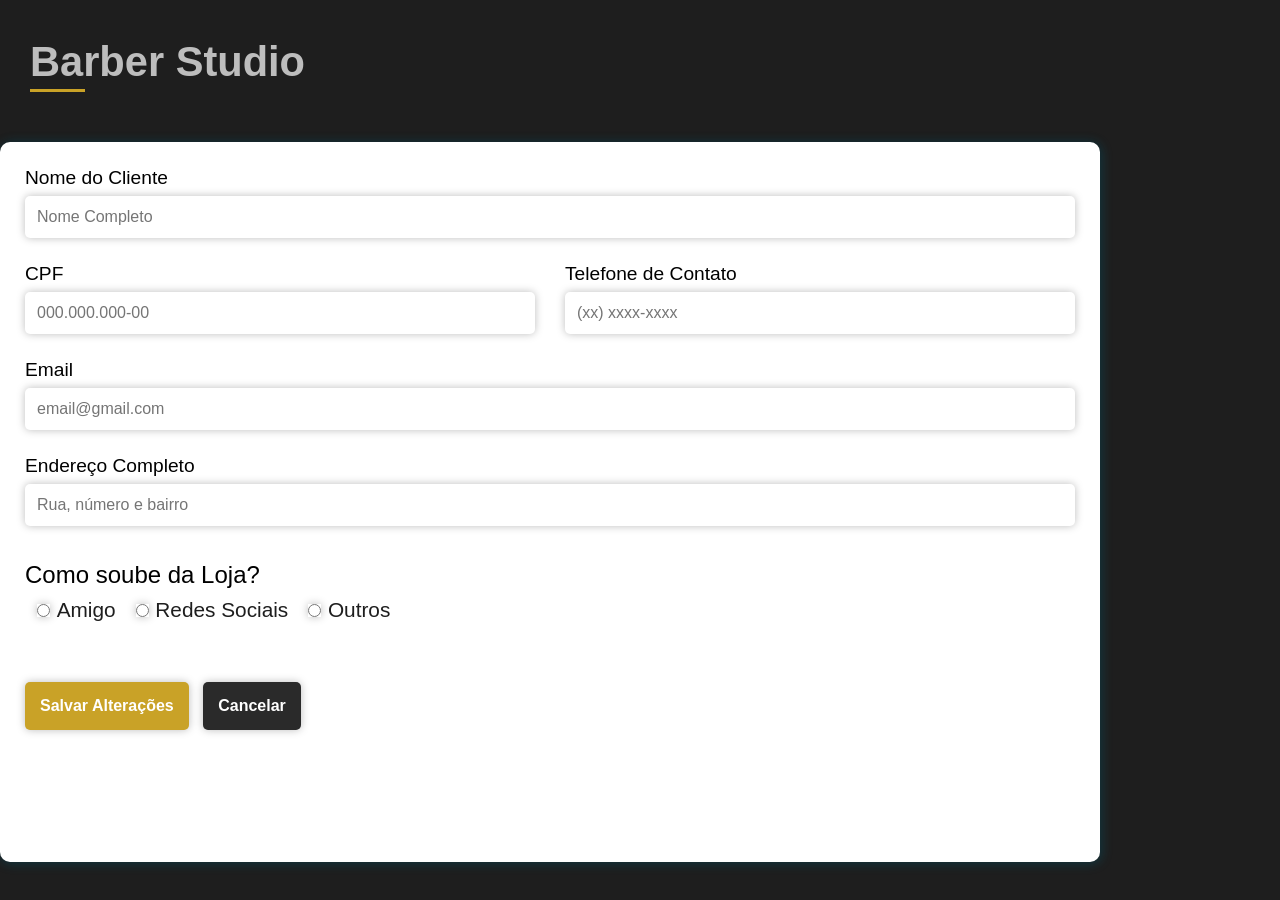
==== exc05/cadastro.html @ 921a7fa9 "Initial commit" ====
<!DOCTYPE html>
<html lang="pt-br">
<head>
    <meta charset="UTF-8">
    <meta name="viewport" content="width=device-width, initial-scale=1.0">
    <title>Cadastro da Loja</title>
    <link rel="stylesheet" href="estilo/formulario.css">
</head>
<body>
    <!-- <aside class="barra-lateral">
        <h1>Barber <span>Studio</span></h1>
        <ul class="lista-lateral">
            <li><a href="cortes.html">Cortes Favoritos</a></li>
            <li><a href="horario.html">Horários</a></li>
            <li><a href="produto.hyml">Produtos</a></li>
            <li><a href="cadastro.html">Cadastro do Salão</a></li>
        </ul> 
    </aside> -->
    <main>
        <h1><h1>Barber <span>Studio</span></h1></h1>
        <form action="" class="formulario">
            <label for="texto" id="nome">Nome do Cliente</label>
            <input type="text" name="texto" id="nome" placeholder="Nome Completo" required>
            <div id="dados-contato">
                <p>
                    <label for="cpf" id="cpf">CPF</label>
                    <input type="text" name="cpf" id="cpf" placeholder="000.000.000-00" required>
                </p>
                <p>
                    <label for="telefone" id="telefone" >Telefone de Contato</label>
                    <input type="tel" name="telefone" id="telefone" placeholder="(xx) xxxx-xxxx" required>
                </p>
            </div>
            <label for="email" id="email">Email</label>
            <input type="email" name="email" id="email" placeholder="email@gmail.com" required>
            <label for="endereco" id="endereco">Endereço Completo</label>
            <input type="text" name="endereco" id="endereco" placeholder="Rua, número e bairro" required>
            <div class="origem-cliente">
                <p>Como soube da Loja?</p>
                <div class="lista">
                    <p>
                        <input type="radio" name="origem" id="amigo">
                        <label for="amigo">Amigo</label>
                    </p>
                    <p>
                        <input type="radio" name="origem" id="redes-sociais">
                        <label for="redes-sociais">Redes Sociais</label>
                    </p>
                    <p>
                        <input type="radio" name="origem" id="outros">
                        <label for="outros">Outros</label>
                    </p>
                </div>
            </div>
            <div id="btn">
                <input type="submit" value="Salvar Alterações" class="btn-cor" id="salvar">
                <input type="reset" value="Cancelar" class="btn-cor" id="cancelar">
            </div>

        </form>
    </main>
</body>
</html>
---- exc05/estilo/formulario.css ----
@charset "UTF-8";

*{
    margin: 0;
    padding: 0;
    box-sizing: border-box;
}

:root{
    --cor01: #1E1E1E; /* Fundo   */
    --cor02: #BDBDBD; /* Textos */
    --cor03: #00BDEA;
    --cor04: #0003A9;/* hover dos links da barra lateral  */
    --cor05: #C9A227; /* Botões nos preços dos cortes */
    --barra-lateral: #2A2A2A;


    --fonte-padrao: ;
    --fonte-destaque: ;
}

body{
    display: flex;
    background-color: var(--cor01);
    font-family: Arial, Helvetica, sans-serif;
}

/*
.barra-lateral{
    background-color: var(--barra-lateral);
    border-right: 1.5px solid var(--cor02);
    min-height: 100vh;
    min-width: 150px;

    display: flex;
    flex-direction: column;
    align-items: center;
}

.barra-lateral span{
    color: var(--cor03);
}

.barra-lateral h1{
    color: var(--cor02);
    font-size: 1.6rem;
    margin: 25px 0 35px 0;
    padding-bottom: 8px;
    border-bottom: 1px solid #fff;
}

.lista-lateral{
    list-style: none;
}

.lista-lateral li{
    margin: 35px 0;
}

.lista-lateral li a{
    color: var(--cor02);
    text-decoration: none;
    transition: 0.5s;
}

.lista-lateral li a:hover{
    background-color: var(--cor04);
    border-radius: 3px;
    padding: 7px;
}

.cabecalho{
    min-height: 130px;
    color: #fff;

    display: flex;
    flex-direction: column;
    align-items: center;
} */

main h1{
    color: var(--cor02);
    font-size: 2.6rem;
    padding-bottom: 6px;
    display: inline-block;
    position: relative;
    margin: 20px 0 50px 15px;
}

main h1::after{
    content: "";
    position: absolute;
    left: 0;
    bottom: 0;

    width: 20%;
    height: 3px;
    background-color: var(--cor05);

    transition: width 2s;
}

main h1:hover::after{
    width: 80%;
    box-shadow: 0 0 8px var(--cor05);
}


.formulario{
    background-color: #fff;

    width: 1100px;
    min-height: 80vh;

    padding: 25px;
    margin: auto;

    /* Display */
    display: flex;
    flex-direction: column;

    border-radius: 10px;
    box-shadow:
    0 0 10px rgba(0,0,0,0.3),
    1px 1px 12px rgba(0, 189, 234, 0.25);
}

label{
    font-size: 1.2rem;
    margin-bottom: 7px;
}

input{
    font-size: 1rem;
    margin-bottom: 25px;
    padding: 12px;
    border: none;
    box-shadow: 0 0 8px var(--cor02);
    border-radius: 5px;
}

input:focus{
    outline: none;
    border: 1px solid var(--cor01);
    transition: .4s;
}


#dados-contato{
    display: flex;
    gap: 30px;
}

#dados-contato p{
    display: flex;
    flex-direction: column;
    width: 100%;
}

.origem-cliente{
    margin-top: 10px;
}

.origem-cliente p{
    font-size: 1.5rem;
}

.origem-cliente .lista{
    color: var(--cor01);
    margin: 6px 0 0 12px;
    display: flex;
    gap: 20px;
}

.origem-cliente .lista label{
    font-size: 1.3rem;
}

.btn-cor{
    background-color: var(--cor05);
    color: #fff;
    font-size: 1rem;
    font-weight: 700;
    margin-top: 40px;
    padding: 15px;
    border: none;
    border-radius: 5px;
    transform: .4s;
    margin-right: 10px;
}

.btn-cor:hover{
    cursor: pointer;
    transform: scale(1.03);
    opacity: 0.9;
}

#cancelar{
    background-color: #2A2A2A;
}
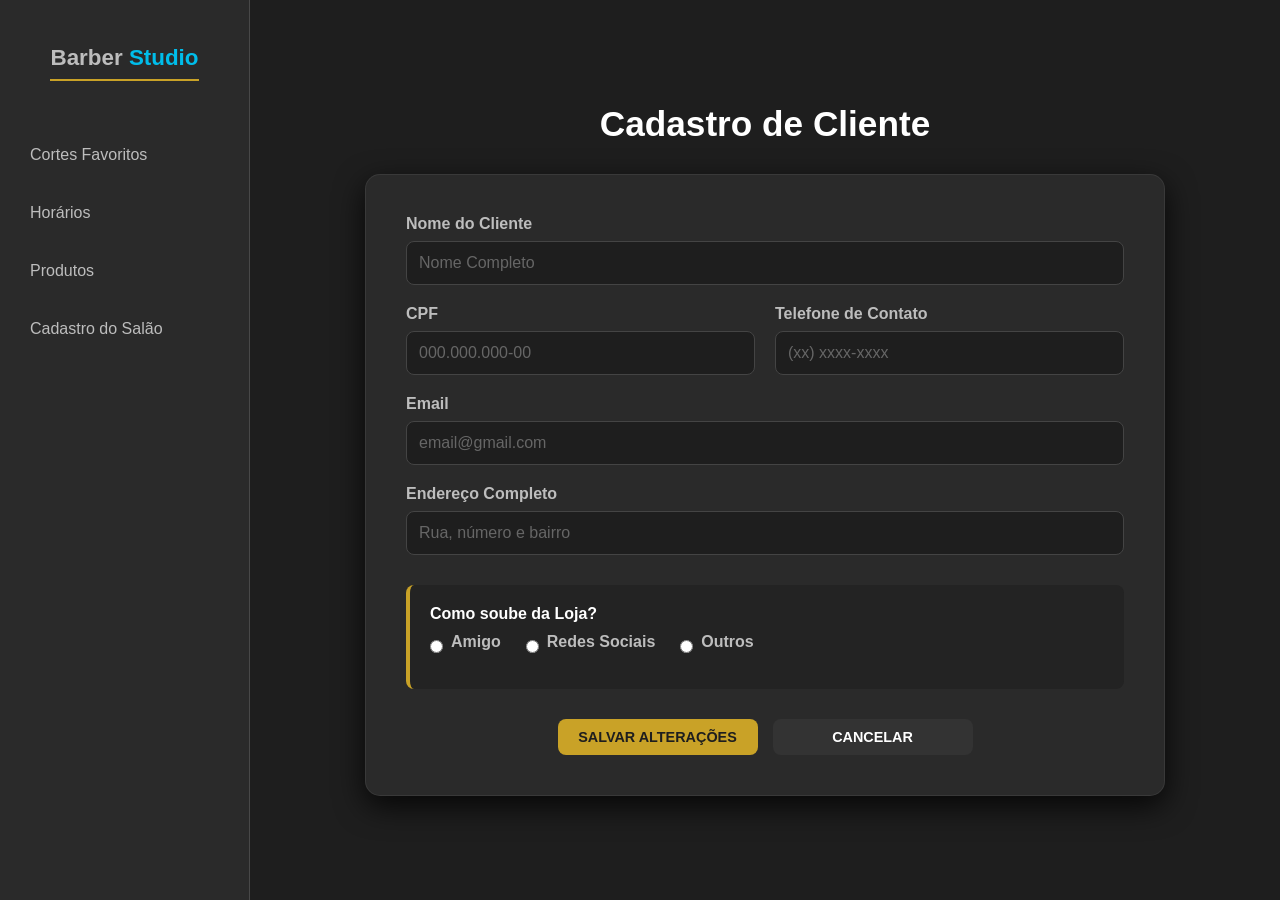
==== commit 51ad3661: "Atualização do exercício 5" ====
--- a/exc05/cadastro.html
+++ b/exc05/cadastro.html
@@ -7,34 +7,40 @@
     <link rel="stylesheet" href="estilo/formulario.css">
 </head>
 <body>
-    <!-- <aside class="barra-lateral">
+    <aside class="barra-lateral">
         <h1>Barber <span>Studio</span></h1>
         <ul class="lista-lateral">
             <li><a href="cortes.html">Cortes Favoritos</a></li>
             <li><a href="horario.html">Horários</a></li>
-            <li><a href="produto.hyml">Produtos</a></li>
+            <li><a href="produto.html">Produtos</a></li>
             <li><a href="cadastro.html">Cadastro do Salão</a></li>
         </ul> 
-    </aside> -->
+    </aside>
+
     <main>
-        <h1><h1>Barber <span>Studio</span></h1></h1>
-        <form action="" class="formulario">
-            <label for="texto" id="nome">Nome do Cliente</label>
-            <input type="text" name="texto" id="nome" placeholder="Nome Completo" required>
+        <h1>Cadastro de Cliente</h1>
+        
+        <form action="#" class="formulario">
+            <label for="nome">Nome do Cliente</label>
+            <input type="text" id="nome" placeholder="Nome Completo" required>
+
             <div id="dados-contato">
                 <p>
-                    <label for="cpf" id="cpf">CPF</label>
-                    <input type="text" name="cpf" id="cpf" placeholder="000.000.000-00" required>
+                    <label for="cpf">CPF</label>
+                    <input type="text" id="cpf" placeholder="000.000.000-00" required>
                 </p>
                 <p>
-                    <label for="telefone" id="telefone" >Telefone de Contato</label>
-                    <input type="tel" name="telefone" id="telefone" placeholder="(xx) xxxx-xxxx" required>
+                    <label for="telefone">Telefone de Contato</label>
+                    <input type="tel" id="telefone" placeholder="(xx) xxxx-xxxx" required>
                 </p>
             </div>
-            <label for="email" id="email">Email</label>
-            <input type="email" name="email" id="email" placeholder="email@gmail.com" required>
-            <label for="endereco" id="endereco">Endereço Completo</label>
-            <input type="text" name="endereco" id="endereco" placeholder="Rua, número e bairro" required>
+
+            <label for="email">Email</label>
+            <input type="email" id="email" placeholder="email@gmail.com" required>
+
+            <label for="endereco">Endereço Completo</label>
+            <input type="text" id="endereco" placeholder="Rua, número e bairro" required>
+
             <div class="origem-cliente">
                 <p>Como soube da Loja?</p>
                 <div class="lista">
@@ -52,11 +58,11 @@
                     </p>
                 </div>
             </div>
+
             <div id="btn">
                 <input type="submit" value="Salvar Alterações" class="btn-cor" id="salvar">
                 <input type="reset" value="Cancelar" class="btn-cor" id="cancelar">
             </div>
-
         </form>
     </main>
 </body>
--- a/exc05/estilo/formulario.css
+++ b/exc05/estilo/formulario.css
@@ -1,205 +1,207 @@
 @charset "UTF-8";
 
-*{
+* {
     margin: 0;
     padding: 0;
     box-sizing: border-box;
 }
 
-:root{
-    --cor01: #1E1E1E; /* Fundo   */
-    --cor02: #BDBDBD; /* Textos */
+:root {
+    --cor01: #1E1E1E;
+    --cor02: #BDBDBD;
     --cor03: #00BDEA;
-    --cor04: #0003A9;/* hover dos links da barra lateral  */
-    --cor05: #C9A227; /* Botões nos preços dos cortes */
+    --cor04: #0003A9;
+    --cor05: #C9A227;
     --barra-lateral: #2A2A2A;
-
-
-    --fonte-padrao: ;
-    --fonte-destaque: ;
-}
-
-body{
+}
+
+body {
     display: flex;
     background-color: var(--cor01);
-    font-family: Arial, Helvetica, sans-serif;
-}
-
-/*
-.barra-lateral{
+    font-family: 'Segoe UI', Tahoma, Geneva, Verdana, sans-serif;
+    min-height: 100vh;
+}
+
+.barra-lateral {
     background-color: var(--barra-lateral);
-    border-right: 1.5px solid var(--cor02);
+    border-right: 1.5px solid rgba(189, 189, 189, 0.2);
     min-height: 100vh;
-    min-width: 150px;
-
+    width: 250px;
     display: flex;
     flex-direction: column;
     align-items: center;
-}
-
-.barra-lateral span{
-    color: var(--cor03);
-}
-
-.barra-lateral h1{
-    color: var(--cor02);
-    font-size: 1.6rem;
+    padding: 20px;
+    position: fixed;
+}
+
+.barra-lateral h1 {
+    color: var(--cor02);
+    font-size: 1.4rem;
     margin: 25px 0 35px 0;
     padding-bottom: 8px;
-    border-bottom: 1px solid #fff;
-}
-
-.lista-lateral{
+    border-bottom: 2px solid var(--cor05);
+    text-align: center;
+}
+
+.barra-lateral span {
+    color: var(--cor03);
+}
+
+.lista-lateral {
     list-style: none;
-}
-
-.lista-lateral li{
-    margin: 35px 0;
-}
-
-.lista-lateral li a{
+    width: 100%;
+}
+
+.lista-lateral li {
+    margin: 20px 0;
+}
+
+.lista-lateral li a {
     color: var(--cor02);
     text-decoration: none;
-    transition: 0.5s;
-}
-
-.lista-lateral li a:hover{
+    transition: 0.3s;
+    display: block;
+    padding: 10px;
+    border-radius: 5px;
+}
+
+.lista-lateral li a:hover {
     background-color: var(--cor04);
-    border-radius: 3px;
-    padding: 7px;
-}
-
-.cabecalho{
-    min-height: 130px;
-    color: #fff;
-
+    color: #fff;
+    padding-left: 15px;
+}
+
+main {
+    flex: 1;
+    margin-left: 250px;
     display: flex;
     flex-direction: column;
     align-items: center;
-} */
-
-main h1{
-    color: var(--cor02);
-    font-size: 2.6rem;
-    padding-bottom: 6px;
-    display: inline-block;
-    position: relative;
-    margin: 20px 0 50px 15px;
-}
-
-main h1::after{
-    content: "";
-    position: absolute;
-    left: 0;
-    bottom: 0;
-
-    width: 20%;
-    height: 3px;
+    justify-content: center;
+    padding: 40px;
+}
+
+main h1 {
+    color: #fff;
+    font-size: 2.2rem;
+    margin-bottom: 30px;
+    text-align: center;
+}
+
+.formulario {
+    background-color: var(--barra-lateral);
+    width: 100%;
+    max-width: 800px;
+    padding: 40px;
+    border-radius: 15px;
+    box-shadow: 0 10px 30px rgba(0,0,0,0.8);
+    display: flex;
+    flex-direction: column;
+    border: 1px solid rgba(189, 189, 189, 0.1);
+}
+
+label {
+    font-weight: 600;
+    margin-bottom: 8px;
+    color: var(--cor02);
+}
+
+input[type="text"],
+input[type="email"],
+input[type="tel"] {
+    background-color: #1E1E1E;
+    color: #fff;
+    font-size: 1rem;
+    margin-bottom: 20px;
+    padding: 12px;
+    border: 1px solid #444;
+    border-radius: 8px;
+    transition: 0.3s;
+}
+
+input::placeholder {
+    color: #666;
+}
+
+input:focus {
+    outline: none;
+    border-color: var(--cor03);
+    box-shadow: none;
+}
+
+#dados-contato {
+    display: grid;
+    grid-template-columns: 1fr 1fr;
+    gap: 20px;
+}
+
+#dados-contato p {
+    display: flex;
+    flex-direction: column;
+}
+
+.origem-cliente {
+    margin: 10px 0 30px 0;
+    padding: 20px;
+    background: #232323;
+    border-radius: 8px;
+    border-left: 4px solid var(--cor05);
+}
+
+.origem-cliente p {
+    font-weight: bold;
+    margin-bottom: 10px;
+    color: #fff;
+}
+
+.origem-cliente .lista {
+    display: flex;
+    gap: 25px;
+}
+
+.origem-cliente .lista p {
+    display: flex;
+    align-items: center;
+    gap: 8px;
+    font-size: 1rem;
+    color: var(--cor02);
+    cursor: pointer;
+}
+
+input[type="radio"] {
+    accent-color: var(--cor03);
+}
+
+#btn {
+    display: flex;
+    gap: 15px;
+    justify-content: center;
+}
+
+.btn-cor {
+    flex: 0 1 200px;
     background-color: var(--cor05);
-
-    transition: width 2s;
-}
-
-main h1:hover::after{
-    width: 80%;
-    box-shadow: 0 0 8px var(--cor05);
-}
-
-
-.formulario{
-    background-color: #fff;
-
-    width: 1100px;
-    min-height: 80vh;
-
-    padding: 25px;
-    margin: auto;
-
-    /* Display */
-    display: flex;
-    flex-direction: column;
-
-    border-radius: 10px;
-    box-shadow:
-    0 0 10px rgba(0,0,0,0.3),
-    1px 1px 12px rgba(0, 189, 234, 0.25);
-}
-
-label{
-    font-size: 1.2rem;
-    margin-bottom: 7px;
-}
-
-input{
-    font-size: 1rem;
-    margin-bottom: 25px;
-    padding: 12px;
+    color: #1E1E1E;
+    font-size: 0.9rem;
+    font-weight: bold;
+    padding: 10px;
     border: none;
-    box-shadow: 0 0 8px var(--cor02);
-    border-radius: 5px;
-}
-
-input:focus{
-    outline: none;
-    border: 1px solid var(--cor01);
-    transition: .4s;
-}
-
-
-#dados-contato{
-    display: flex;
-    gap: 30px;
-}
-
-#dados-contato p{
-    display: flex;
-    flex-direction: column;
-    width: 100%;
-}
-
-.origem-cliente{
-    margin-top: 10px;
-}
-
-.origem-cliente p{
-    font-size: 1.5rem;
-}
-
-.origem-cliente .lista{
-    color: var(--cor01);
-    margin: 6px 0 0 12px;
-    display: flex;
-    gap: 20px;
-}
-
-.origem-cliente .lista label{
-    font-size: 1.3rem;
-}
-
-.btn-cor{
-    background-color: var(--cor05);
-    color: #fff;
-    font-size: 1rem;
-    font-weight: 700;
-    margin-top: 40px;
-    padding: 15px;
-    border: none;
-    border-radius: 5px;
-    transform: .4s;
-    margin-right: 10px;
-}
-
-.btn-cor:hover{
+    border-radius: 8px;
     cursor: pointer;
-    transform: scale(1.03);
-    opacity: 0.9;
-}
-
-#cancelar{
-    background-color: #2A2A2A;
-}
-
-
-
-
-
+    transition: 0.3s;
+    text-transform: uppercase;
+}
+
+.btn-cor:hover {
+    filter: brightness(1.2);
+    transform: translateY(-2px);
+}
+
+#cancelar {
+    background-color: #333;
+    color: #fff;
+}
+
+#cancelar:hover {
+    background-color: #f44336;
+}
